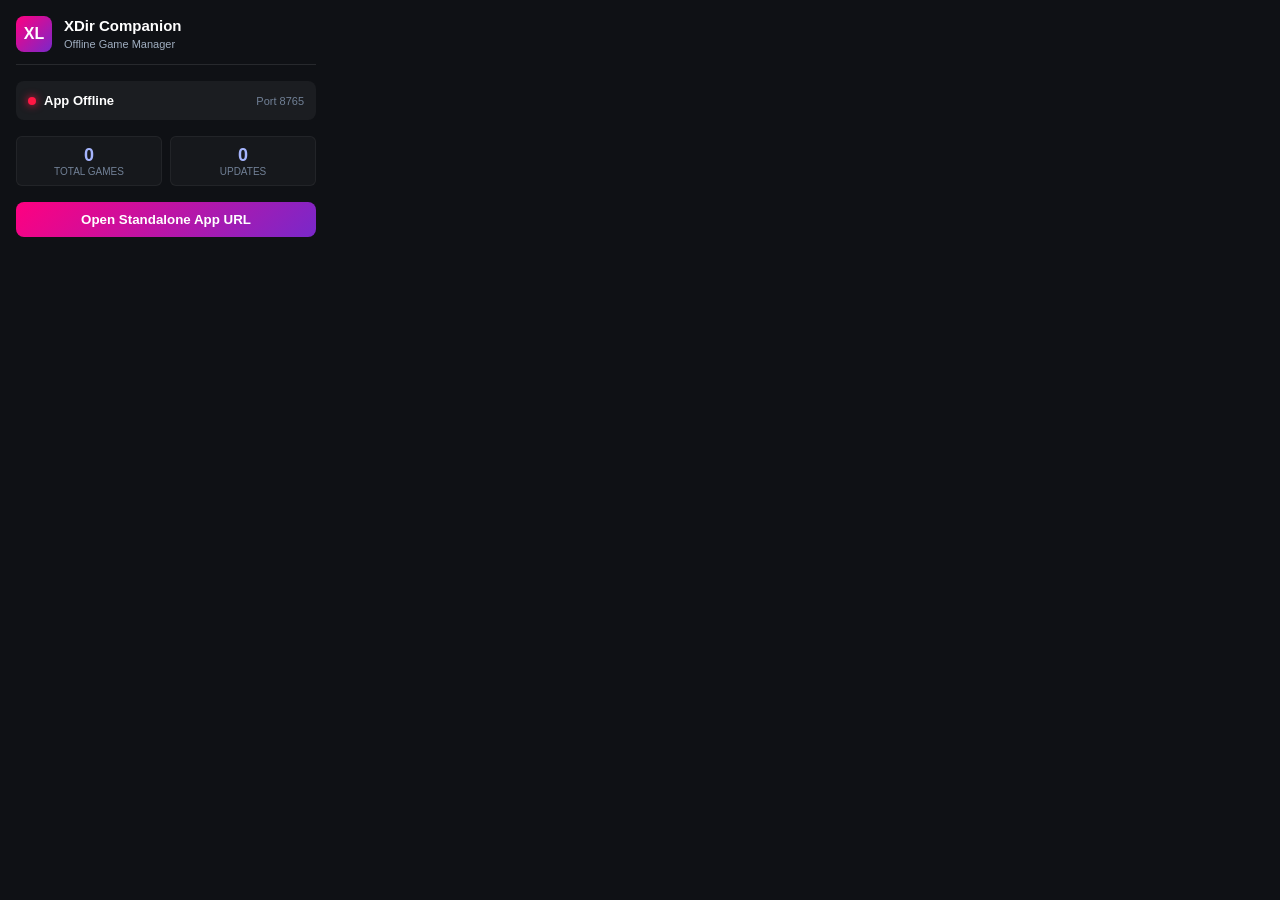
==== extension/popup.html @ abf1ddf3 "Prepare initial public release" ====
<!DOCTYPE html>
<html>
<head>
    <meta charset="UTF-8">
    <title>XDir Extension</title>
    <style>
        body {
            width: 300px;
            padding: 16px;
            background: #0f1115;
            color: #fff;
            font-family: -apple-system, BlinkMacSystemFont, 'Segoe UI', Roboto, sans-serif;
            margin: 0;
        }
        .header {
            display: flex;
            align-items: center;
            gap: 12px;
            border-bottom: 1px solid rgba(255,255,255,0.1);
            padding-bottom: 12px;
            margin-bottom: 16px;
        }
        .logo {
            width: 36px;
            height: 36px;
            border-radius: 8px;
            background: linear-gradient(135deg, #ff0080, #7928ca);
            display: flex;
            align-items: center;
            justify-content: center;
            font-weight: bold;
            font-size: 16px;
        }
        .header-text h3 {
            margin: 0;
            font-size: 15px;
        }
        .header-text span {
            font-size: 11px;
            color: #a0aec0;
        }
        .status-box {
            background: rgba(255,255,255,0.05);
            border-radius: 8px;
            padding: 12px;
            display: flex;
            align-items: center;
            justify-content: space-between;
            margin-bottom: 16px;
        }
        .status-indicator {
            display: flex;
            align-items: center;
            gap: 8px;
            font-size: 13px;
            font-weight: 600;
        }
        .dot {
            width: 8px;
            height: 8px;
            border-radius: 50%;
            background: #00e676;
            box-shadow: 0 0 8px #00e676;
        }
        .dot.offline {
            background: #ff1744;
            box-shadow: 0 0 8px #ff1744;
        }
        .stats-grid {
            display: grid;
            grid-template-columns: 1fr 1fr;
            gap: 8px;
            margin-bottom: 16px;
        }
        .stat-card {
            background: rgba(255,255,255,0.03);
            border: 1px solid rgba(255,255,255,0.05);
            border-radius: 6px;
            padding: 8px;
            text-align: center;
        }
        .stat-val {
            font-size: 18px;
            font-weight: bold;
            color: #a5b4fc;
        }
        .stat-label {
            font-size: 10px;
            color: #718096;
            text-transform: uppercase;
        }
        .btn {
            width: 100%;
            padding: 10px;
            border-radius: 8px;
            background: linear-gradient(135deg, #ff0080, #7928ca);
            border: none;
            color: #fff;
            font-weight: bold;
            cursor: pointer;
            transition: opacity 0.2s;
        }
        .btn:hover { opacity: 0.9; }
    </style>
</head>
<body>
    <div class="header">
        <div class="logo">XL</div>
        <div class="header-text">
            <h3>XDir Companion</h3>
            <span>Offline Game Manager</span>
        </div>
    </div>

    <div class="status-box">
        <div class="status-indicator">
            <div class="dot" id="dot"></div>
            <span id="status-text">Checking App...</span>
        </div>
        <span style="font-size: 11px; color: #718096;">Port 8765</span>
    </div>

    <div class="stats-grid">
        <div class="stat-card">
            <div class="stat-val" id="val-total">0</div>
            <div class="stat-label">Total Games</div>
        </div>
        <div class="stat-card">
            <div class="stat-val" id="val-updates">0</div>
            <div class="stat-label">Updates</div>
        </div>
    </div>

    <button class="btn" id="btn-sync">Open Standalone App URL</button>

    <script src="popup.js"></script>
</body>
</html>
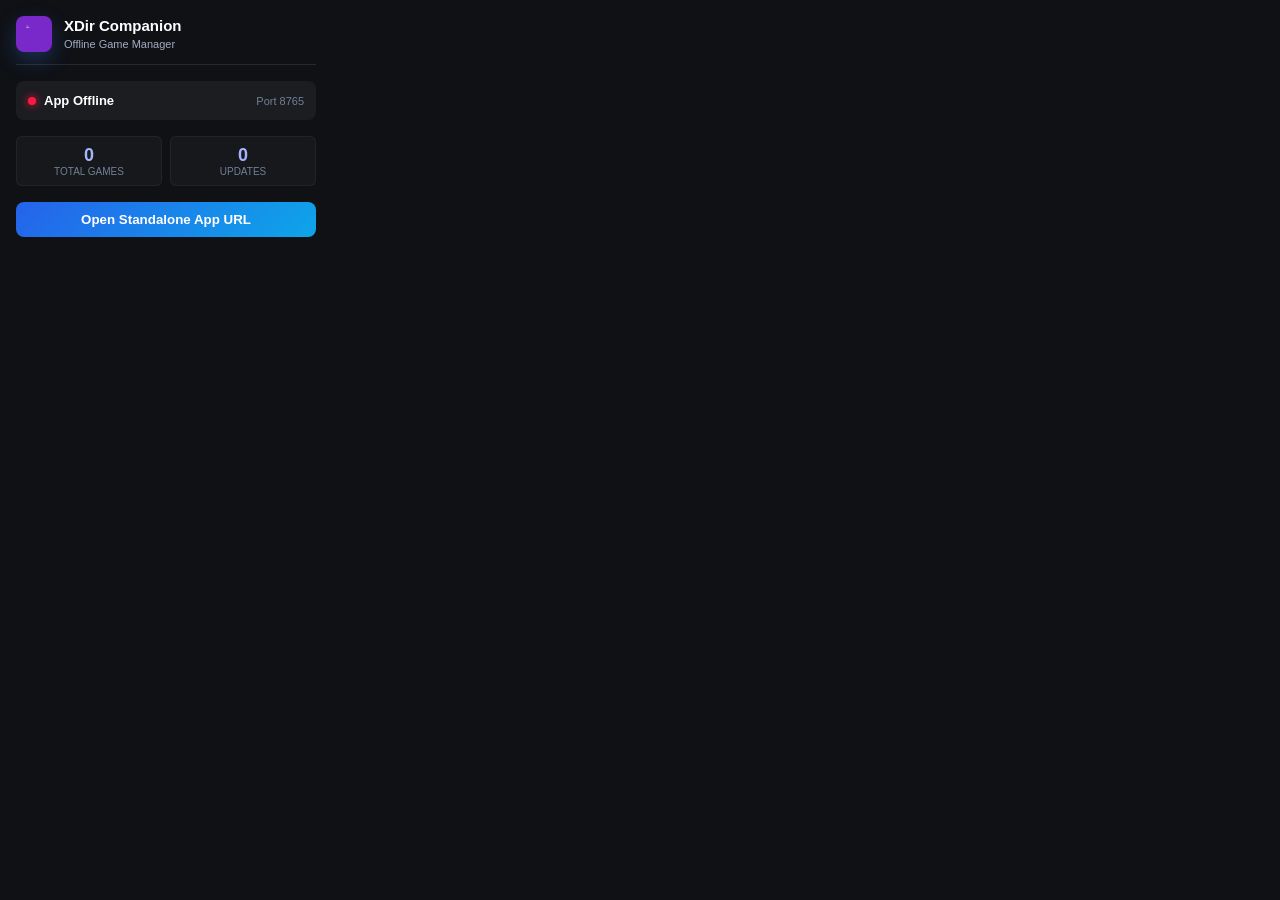
==== commit 33f965ed: "Ship 0.1.0 packaging and branding update" ====
--- a/extension/popup.html
+++ b/extension/popup.html
@@ -24,12 +24,8 @@
             width: 36px;
             height: 36px;
             border-radius: 8px;
-            background: linear-gradient(135deg, #ff0080, #7928ca);
-            display: flex;
-            align-items: center;
-            justify-content: center;
-            font-weight: bold;
-            font-size: 16px;
+            display: block;
+            box-shadow: 0 8px 20px rgba(59, 130, 246, 0.28);
         }
         .header-text h3 {
             margin: 0;
@@ -93,7 +89,7 @@
             width: 100%;
             padding: 10px;
             border-radius: 8px;
-            background: linear-gradient(135deg, #ff0080, #7928ca);
+            background: linear-gradient(135deg, #2563eb, #0ea5e9);
             border: none;
             color: #fff;
             font-weight: bold;
@@ -105,7 +101,7 @@
 </head>
 <body>
     <div class="header">
-        <div class="logo">XL</div>
+        <img class="logo" src="icon128.png" alt="XDir">
         <div class="header-text">
             <h3>XDir Companion</h3>
             <span>Offline Game Manager</span>
